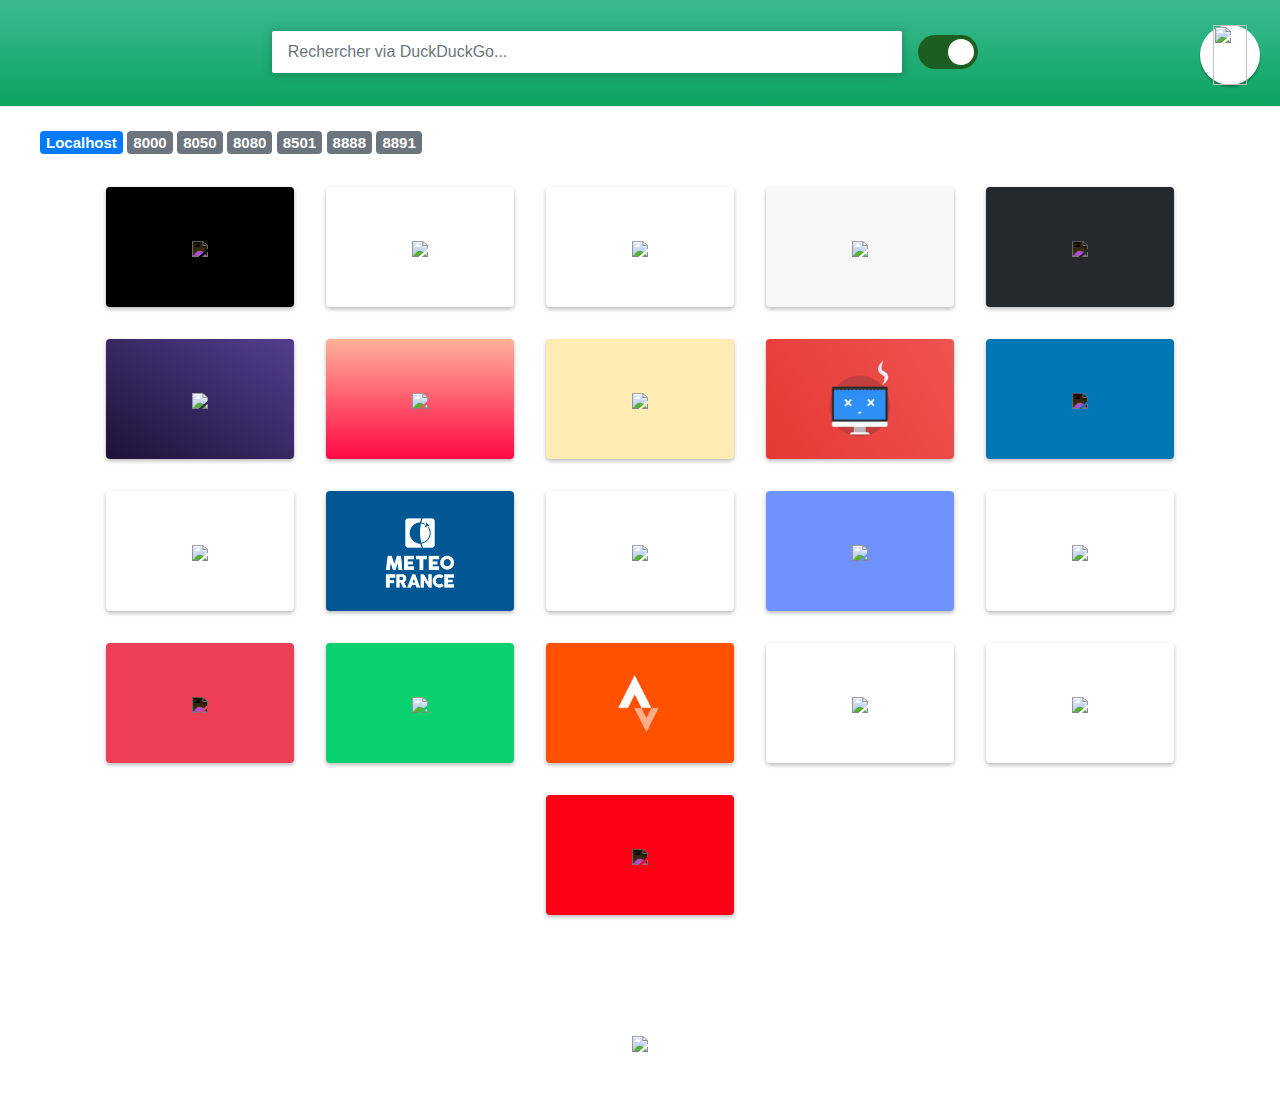
==== index.html @ c2825839 "FEAT: Add DeepL link" ====
<!DOCTYPE html>
<html lang="en" >

<head>
  <meta charset="UTF-8">
  <title>Bienvenue sur le Internet</title>
  <meta name="viewport" content="width=device-width, initial-scale=1">
  <link rel="stylesheet" href="https://cdnjs.cloudflare.com/ajax/libs/normalize/5.0.0/normalize.min.css">
  <!-- <link rel='stylesheet prefetch' href='https://fonts.googleapis.com/css?family=Roboto:300,400,500|Product+Sans:300,400,500|Material+Icons'> -->
  <link rel='stylesheet prefetch' href='https://cdnjs.cloudflare.com/ajax/libs/twitter-bootstrap/4.1.1/css/bootstrap.min.css'>
  <link rel="stylesheet" href="css/style.css">
</head>

<body>

  <div id="modal-meteo" class="modal">
    <div class="modal-content" style="width:30%">
      <iframe id="widget_autocomplete_preview" frameborder="0" src="https://meteofrance.com/widget/prevision/920140"> </iframe>
    </div>
  </div>

  <div class="menu-wrapper">
    <div class="menu"><img src="https://s3-us-west-2.amazonaws.com/s.cdpn.io/59615/icon--menu.svg"/>
      <ul>
        <li><a href="https://mrtn77m2sn-banks.mycozy.cloud/">Banque</a></li>
        <li><a href="https://mrtn77m2sn-drive.mycozy.cloud/">Drive</a></li>
        <li><a href="https://mail.protonmail.com/login">Mail</a></li>
        <li><a href="https://mrtn77m2sn-notes.mycozy.cloud/">Notes</a></li>
        <li><a href="https://snapdrop.net">Snapdrop</a></li>
      </ul>
    </div>
  </div>
  <div class="fluid-container">
    <div class="d-flex justify-content-center" id="top">
      <!--<div class="col-2">
        <span class="sp-logo"></span><a href="https://www.startpage.com"></a></div>-->
      <div class="col-5" style="display:contents;">
        <div id="search">
          <form class="form-search w-100" method="get" action="https://duckduckgo.com/" target="_self">
            <div class="input-group" id="Search">
              <input class="form-control input-lg" type="search" name="q" id="search-bar" placeholder="Rechercher via DuckDuckGo..." autocomplete="off"/><span class="input-group-btn">
                <button class="btn btn-secondary" type="submit"></button></span>
            </div>
          </form>
        </div>
      </div>
      <div class="col-1">
        <label class="switch">
          <input id="target" type="checkbox" checked>
          <span class="slider round"></span>
        </label>
      </div>
    </div>

    <br />

    <div class="main-content">

      <div>
        <ul id="localhost-list">
          <li class='badge badge-primary'>Localhost</li>
          <li class='localhost-link badge badge-secondary'>8000</li>
          <li class='localhost-link badge badge-secondary'>8050</li>
          <li class='localhost-link badge badge-secondary'>8080</li>
          <li class='localhost-link badge badge-secondary'>8501</li>
          <li class='localhost-link badge badge-secondary'>8888</li>
          <li class='localhost-link badge badge-secondary'>8891</li>
        </ul>
        <script>
          for(el of document.getElementsByClassName('localhost-link')){
            el.onclick = function(){
              window.open('http://localhost:' + this.innerText, '_blank');
            };
          }
        </script>
      </div>

      <div class="sites">
        <a id="CanalPlus" href="https://www.canalplus.com/"><img src="https://upload.wikimedia.org/wikipedia/commons/1/1a/Canal%2B.svg"/><span id="title">Canal+</span></a>
        <a id="Chatons" href="https://entraide.chatons.org/fr/"><img src="https://entraide.chatons.org/pictures/logo_chatons_v2.1.svg"/><span id="title">Chatons</span></a>
        <a id="Chatons" href="https://mrtn77m2sn.mycozy.cloud"><img src="https://cozy.io/en/images/nirvana_cozy.svg"/><span id="title">Cozy Home</span></a>
        <a id="DeepL" href="https://www.deepl.com/translator.html"><img src="https://static.deepl.com/img/logo/DeepL_Logo_darkBlue_v2.svg"/><span id="title">DeepL</span></a>
        <a id="GitHub" href="https://github.com/login"><img src="https://s3-us-west-2.amazonaws.com/s.cdpn.io/59615/logo--github.svg"/><span id="title">GitHub</span></a>
        <a id="GitLab" href="https://gitlab.com/users/sign_in"><img src="https://cdn.freebiesupply.com/logos/large/2x/gitlab-logo-png-transparent.png"/><span id="title">GitLab</span></a>
        <a id="Emoji" href="https://emojifrance.fr/liste-emoji-2018/"><img src="https://cdn.shopify.com/s/files/1/1061/1924/products/Devil_Emoji_Icon_7590c90c-e509-4534-bb4f-056c2c68c9e4_grande.png?v=1571606089"/><span id="title">Emoji</span></a>
        <a id="EteSync" href="https://pim.etesync.com/login"><img src="https://www.etesync.com/static/img/brand.5e0c4083d73a.svg"/><span id="title">EteSync</span></a>
        <a id="IsItDown" href="https://www.isitdownrightnow.com/"><img src="img/crash-img.png"/><span id="title">IsItDown?</span></a>
        <a id="LinkedIn" href="https://www.linkedin.com/login"><img src="https://s3-us-west-2.amazonaws.com/s.cdpn.io/59615/logo--linkedin.svg"/><span id="title">LinkedIn</span></a>
        <a id="LeMonde" href="https://www.lemonde.fr/"><img src="https://upload.wikimedia.org/wikipedia/commons/4/43/Le_Monde.svg"/><span id="title">LeMonde</span></a>
        <a id="MeteoFrance"><img src="img/MeteoFrance.png"/><span id="title">MeteoFrance</span></a>
        <a id="Office" href="https://www.office.com/login?es=Click&ru=%2F&msafed=0"><img src="https://upload.wikimedia.org/wikipedia/commons/thumb/5/5f/Microsoft_Office_logo_%282019%E2%80%93present%29.svg/langfr-1024px-Microsoft_Office_logo_%282019%E2%80%93present%29.svg.png"/><span id="title">Office</span></a>
        <a id="OSM" href="https://www.openstreetmap.org"><img src="https://wiki.openstreetmap.org/w/images/7/79/Public-images-osm_logo.svg"/><span id="title">OpenStreetMap</span></a>
        <a id="OVHcloud" href="https://www.ovh.com/auth/?action=gotomanager"><img src="https://www.ovh.de/images/logo/ovhLogoColor.svg"/><span id="title">OVHcloud</span></a>
        <a id="Pocket" href="https://getpocket.com"><img src="https://s3-us-west-2.amazonaws.com/s.cdpn.io/59615/logo--pocket.svg"/><span id="title">Pocket</span></a>
        <a id="SensCritique" href="https://www.senscritique.com"><img src="https://upload.wikimedia.org/wikipedia/commons/thumb/5/5d/SensCritique_logo.svg/langfr-220px-SensCritique_logo.svg.png"><span id="title">SensCritique</span></a>
        <a id="Strava" href="https://www.strava.com/login"><img src="img/strava.png"><span id="title">Strava</span></a>
        <a id="Wikipedia" href="https://wikipedia.org"><img src="https://s3-us-west-2.amazonaws.com/s.cdpn.io/59615/logo--wikipedia.svg"/><span id="title">Wikipedia</span></a>
        <a id="WordReference" href="https://www.wordreference.com/fren/"><img src="https://media.istockphoto.com/vectors/translator-logo-translation-icon-vector-vector-id1093675344?k=6&m=1093675344&s=170667a&w=0&h=ZsrFSorYphZxPJ8LylbsrQXLOUI8ZB7aSRdxPcgBiu4="/><span id="title">WordReference</span></a>
        <a id="YouTube" href="https://invidious.fdn.fr/"><img src="https://s3-us-west-2.amazonaws.com/s.cdpn.io/59615/logo--youtube.svg"/><span id="title">YouTube</span></a>
      </div>

      <br />
      <center style='margin-bottom: 150px;'>
        <p><em id="ip"></em></p>
      </center>

    </div>
  </div>

  <center><img src="https://mmasson.fr/index.gif" /></center>

  <script src="https://code.jquery.com/jquery-3.2.1.min.js"
          integrity="sha256-hwg4gsxgFZhOsEEamdOYGBf13FyQuiTwlAQgxVSNgt4="
          crossorigin="anonymous">
  </script>

  <script  src="js/index.js"></script>
</body>
</html>
---- css/style.css ----
/* MODAL */

/* The Modal (background) */
.modal {
  display: none; /* Hidden by default */
  position: fixed; /* Stay in place */
  z-index: 200; /* Sit on top */
  left: 0;
  top: 0;
  width: 100%; /* Full width */
  height: 100%; /* Full height */
  overflow: auto; /* Enable scroll if needed */
  background-color: rgb(0,0,0); /* Fallback color */
  background-color: rgba(0,0,0,0.4); /* Black w/ opacity */
}

/* Modal Content/Box */
.modal-content {
  background-color: #fefefe;
  margin: 15% auto; /* 15% from the top and centered */
  padding: 20px;
  border: 1px solid #888;
  width: 80%; /* Could be more or less, depending on screen size */
}

/* The Close Button */
.close {
  color: #aaa;
  float: right;
  font-size: 28px;
  font-weight: bold;
}

.close:hover,
.close:focus {
  color: black;
  text-decoration: none;
  cursor: pointer;
}


/* TOGGLE BUTTON */

/* The switch - the box around the slider */
.switch {
 margin-top: 5px;
 position: relative;
 display: inline-block;
 width: 60px;
 height: 34px;
}

/* Hide default HTML checkbox */
.switch input {
 opacity: 0;
 width: 0;
 height: 0;
}

/* The slider */
.slider {
 position: absolute;
 cursor: pointer;
 top: 0;
 left: 0;
 right: 0;
 bottom: 0;
 background-color: #ccc;
 -webkit-transition: .4s;
 transition: .4s;
}

.slider:before {
 position: absolute;
 content: "";
 height: 26px;
 width: 26px;
 left: 4px;
 bottom: 4px;
 background-color: white;
 -webkit-transition: .4s;
 transition: .4s;
}

input:checked + .slider {
 background-color: #1B5E20;
}

input:focus + .slider {
 box-shadow: 0 0 1px #1B5E20;
}

input:checked + .slider:before {
 -webkit-transform: translateX(26px);
 -ms-transform: translateX(26px);
 transform: translateX(26px);
}

/* Rounded sliders */
.slider.round {
 border-radius: 34px;
}

.slider.round:before {
 border-radius: 50%;
}


/*  */

.main-content{
  min-height: 100vh;
}

@-webkit-keyframes appear {
  0% {
    opacity: 0;
  }
  10% {
    opacity: 0;
  }
  100% {
    opacity: 1;
  }
}
@keyframes appear {
  0% {
    opacity: 0;
  }
  10% {
    opacity: 0;
  }
  100% {
    opacity: 1;
  }
}
body {
  font-family: "Roboto", -apple-system, BlinkMacSystemFont, "Segoe UI", Arial, sans-serif;
  font-weight: 400;
  background-color: #fff;
  color: #000;
  padding-bottom: 4rem;
}

a img {
  visibility: visible;
}
a span:first-child {
  visibility: visible;
}

.sp-logo {
  background: url(https://upload.wikimedia.org/wikipedia/commons/c/cd/Startpage.com_logo.svg) no-repeat 50% 50%;
  background-size: 150px 50px;
  width: 150px;
  height: 50px;
  color: #4285F4;
  display: block;
  position: absolute;
  top: 0.3rem;
  right: 1.5rem;
  z-index: 2;
}
.sp-logo a {
  display: block;
  width: 120px;
  height: 44px;
}
@media screen and (max-width: 530px) {
  .sp-logo {
    background-position: 0 3px;
    margin-left: -20px;
    -webkit-transform: scale(0.6);
    transform: scale(0.6);
  }
}
@media screen and (max-width: 255px) {
  .sp-logo .google_logo {
    display: none;
  }
}

#top {
  padding-top: 30px;
  /* GROWN EARLY */
  background-image: linear-gradient(to top, #0ba360 0%, #3cba92 100%);
  /* DISCRET */
  /*background-image: radial-gradient(73% 147%, #EADFDF 59%, #ECE2DF 100%), radial-gradient(91% 146%, rgba(255,255,255,0.50) 47%, rgba(0,0,0,0.50) 100%);*/
  background-blend-mode: screen;
  border-bottom: 1px solid #ebebeb;
}

#search {
  border-color: transparent;
  margin-bottom: 2rem;
  width: 100%;
  max-width: 632px;
  height: 44px;
}
@media screen and (max-width: 530px) {
  #search {
    padding: 10px;
    height: 60px;
  }
  #search a {
    max-width: 80px;
  }
}
#search form {
  display: inline;
}
#search form #Search input {
  position: relative;
  line-height: 34px;
  margin-bottom: 5px;
  width: 100%;
  height: 34px;
  font: 16px arial, sans-serif;
  padding-left: 16px;
  border-color: transparent;
  background-color: #fff;
  box-shadow: 0 1px 1px rgba(0, 0, 0, 0.1);
  height: 44px;
  border-radius: 3px;
  transition: box-shadow 200ms cubic-bezier(0.4, 0, 0.2, 1);
}
#search form #Search input:hover, #search form #Search input:focus {
  box-shadow: 0 1px 10px rgba(0, 0, 0, 0.2);
}
#search form #Search button {
  display: none;
  color: #4284f3;
  background: url(https://s3-us-west-2.amazonaws.com/s.cdpn.io/59615/icon--microphone.png) no-repeat 50% 50%;
  background-size: 24px 24px;
  border-color: transparent;
  border-radius: 0 2px 2px 0;
  width: 24px;
  height: 24px;
  cursor: pointer;
  position: absolute;
  left: -45px;
  outline: 0;
  box-shadow: none;
  z-index: 99;
}

.badge {
  cursor: pointer;
  font-size: 15px;
}

.menu-wrapper {
  width: 80px;
  height: 80px;
  position: fixed;
  top: 15px;
  right: 10px;
  z-index: 3;
}
.menu-wrapper img {
  width: 34px;
  height: 60px;
}
@media screen and (max-width: 900px) {
  .menu-wrapper {
    top: -8px;
    right: -8px;
    width: 40px;
    height: 40px;
  }
}
.menu-wrapper:hover .menu {
  width: 200px;
  height: 275px;
  border-radius: 3px;
  z-index: 999;
}
.menu-wrapper:hover .menu img {
  opacity: 0;
  transition: all 50ms ease-in;
}
.menu-wrapper:hover .menu ul {
  display: block;
  list-style-type: none;
  color: white;
  display: block;
  position: absolute;
  top: 0;
  width: 100%;
  text-align: center;
  margin: 5px 0;
  padding: 0;
  font-size: 22px;
}
.menu-wrapper:hover .menu ul li {
  transition: all 200ms ease-in;
  width: 180px;
  margin: 0 auto;
}
.menu-wrapper:hover .menu ul li a {
  font-family: "Product Sans", "Roboto", -apple-system, BlinkMacSystemFont, "Segoe UI", Arial, sans-serif;
  font-weight: 400;
  text-decoration: none;
  display: block;
  width: 180px;
  color: #aaa;
  padding: 7px 0;
  margin: 5px 0;
  border-radius: 4px;
  transition: all 100ms ease-in;
}
.menu-wrapper:hover .menu ul li a:hover {
  color: #4285F4;
  background-color: #fafafa;
  box-shadow: 0 1px 3px rgba(0, 0, 0, 0.12), 0 1px 2px rgba(0, 0, 0, 0.24);
  -webkit-appearance: none;
}
.menu-wrapper:hover .menu ul li a:focus, .menu-wrapper:hover .menu ul li a:active {
  color: #fff;
  background-color: #4285F4;
}
.menu-wrapper .menu {
  width: 60px;
  height: 60px;
  top: 25px;
  right: 20px;
  border-radius: 50%;
  background-color: #fff;
  box-shadow: 1px 1px 10px 0px;
  text-align: center;
  color: white;
  position: fixed;
  cursor: pointer;
  z-index: 3;
  box-shadow: 0 2px 2.5px 0 rgba(0, 0, 0, 0.12), 0 2px 2px 0 rgba(0, 0, 0, 0.24);
  transition: all 200ms ease-in-out;
}
.menu-wrapper .menu ul {
  display: none;
  -webkit-animation: appear 1s;
          animation: appear 1s;
}
@media screen and (max-width: 900px) {
  .menu-wrapper .menu {
    top: -5px;
    right: -5px;
    width: 40px;
    height: 40px;
    border-radius: 5px;
  }
  .menu-wrapper .menu img {
    width: 25px;
    height: 43px;
    margin-left: -3px;
  }
}

.sites {
  color: inherit;
  display: flex;
  flex-flow: row wrap;
  align-content: space-between;
  justify-content: center;
}
.sites a {
  color: inherit;
  font-size: 1.3rem;
  background: black;
  border-radius: 4px;
  width: 188px;
  height: 120px;
  margin: 1rem;
  line-height: 120px;
  text-align: center;
  color: #4584ee;
  box-sizing: border-box;
  display: block;
  vertical-align: middle;
  box-shadow: 0 2px 4px rgba(0, 0, 0, 0.28);
  transition: all 250ms cubic-bezier(0.4, 0, 0.2, 1);
  -webkit-appearance: none;
}
.sites a:hover, .sites a:focus, .sites a:active {
  box-shadow: 0 5px 12px rgba(0, 0, 0, 0.3);
}
.sites a span:nth-child(1) {
  font-family: Material-Icons;
  padding-right: 0;
  font-size: 55px;
}
.sites a span#title {
  display:none;
  opacity: 0;
  position: absolute;
  font-size: 16px;
  font-family: "Roboto", -apple-system, BlinkMacSystemFont, "Segoe UI", Arial, sans-serif;
  font-weight: 400;
  text-rendering: optimizeLegibility;
  transition: all ease-in-out 150ms;
  position: absolute;
  top: 77px;
  left: 0;
  color: #bbb;
  width: 188px;
  height: 1rem;
  text-align: center;
  text-shadow: none;
}
.sites a:hover span#title {
  display:block;
  opacity: 1;
}
.sites a img {
  width: 55px;
}
+ .sites a:nth-child(3n) {
  page-break-after: always;
}
.sites a:hover, .sites a:focus, .sites a:active {
  -webkit-transform: translateY(-5px);
          transform: translateY(-5px);
  text-decoration: none;
  color: #4584ee;
}

#Amazon {
  background: #0b0c07;
}
#Amazon img {
  -webkit-filter: invert(1);
          filter: invert(1);
}

#Apple {
  background: #999;
}
#Apple img {
  -webkit-filter: invert(1);
          filter: invert(1);
}

#Behance {
  background: #1769ff;
}
#Behance img {
  -webkit-filter: invert(1);
          filter: invert(1);
}

#Bootstrap {
  background: #563d7c;
}
#Bootstrap img {
  -webkit-filter: invert(1);
          filter: invert(1);
}

#CanalPlus {
  background: #000000;
}
#CanalPlus img {
  -webkit-filter: invert(1);
          filter: invert(1);
  width: 120px;
}

#Chatons {
  background: #fff;
}

#Chatons img {
  -webkit-filter: invert(0);
          filter: invert(0);
  width: 100px;
}

#ChromeStore {
  background: #e3e4e5;
}
#ChromeStore img {
  -webkit-filter: invert(0);
          filter: invert(0);
  width: 65px;
}

#Codepen {
  background: #181818;
}
#Codepen img {
  -webkit-filter: invert(1);
          filter: invert(1);
}

#Dribbble {
  background: #e84c88;
}
#Dribbble img {
  -webkit-filter: invert(1);
          filter: invert(1);
}

#DeepL {
  background: #f7f7f7;
}
#DeepL img {
  -webkit-filter: invert(0);
          filter: invert(0);
}

#Emoji {
  background-image: linear-gradient(to top, #ff0844 0%, #ffb199 100%);
}
#Emoji img {
  -webkit-filter: invert(0);
          filter: invert(0);
}

#EteSync {
  background-color: #ffecb3;
}
#EteSync img {
  width: 150px;
  -webkit-filter: invert(0);
          filter: invert(0);
}

#Feedly {
  background: #6cc655;
}
#Feedly img {
  -webkit-filter: invert(1);
          filter: invert(1);
}

#Flickr {
  background: #0063dc;
}
#Flickr img {
  -webkit-filter: invert(1);
          filter: invert(1);
}

#Flipboard {
  background: #df272e;
}
#Flipboard img {
  -webkit-filter: invert(1);
          filter: invert(1);
}

#Firefox {
  background: #c13832;
}
#Firefox img {
  -webkit-filter: invert(1);
          filter: invert(1);
}

#GitHub {
  background: #25292e;
}
#GitHub img {
  -webkit-filter: invert(1);
          filter: invert(1);
}

#GitLab {
  background: linear-gradient(to top right, #1D1237, #523E8E);
}
#GitLab img {
  -webkit-filter: invert(0);
          filter: invert(0);
}

#IsItDown {
  background: linear-gradient(60deg, #E53935 0%, #EF5350 100%);
  /*background: #E53935;*/

}
#IsItDown img {
  width: 70px;
  -webkit-filter: invert(0);
          filter: invert(0);
}

#Keep {
  background: #ffbb00;
}
#Keep img {
  -webkit-filter: invert(0);
          filter: invert(0);
}

#GoogleMusic {
  background: #ff5722;
}
#GoogleMusic img {
  -webkit-filter: invert(1);
          filter: invert(1);
}

#GooglePlay {
  background: #607d8b;
}
#GooglePlay img {
  -webkit-filter: invert(1);
          filter: invert(1);
}

#Hangouts {
  background: #0c9d58;
}
#Hangouts img {
  -webkit-filter: invert(1);
          filter: invert(1);
}

#Heroku {
  background: #430098;
}
#Heroku img {
  -webkit-filter: invert(1);
          filter: invert(1);
}

#Hulu {
  background: #66aa33;
}
#Hulu img {
  -webkit-filter: invert(1);
          filter: invert(1);
  width: 75px;
}

#Imgur {
  background: #34373c;
}
#Imgur img {
  -webkit-filter: invert(0);
          filter: invert(0);
  width: 100px;
}

#Inbox {
  background: #4285F4;
}
#Inbox img {
  -webkit-filter: invert(0);
          filter: invert(0);
}

#Instagram {
  background: #e4405f;
}
#Instagram img {
  -webkit-filter: invert(1);
          filter: invert(1);
}

#Instapaper {
  background: #1f1f1f;
}
#Instapaper img {
  -webkit-filter: invert(1);
          filter: invert(1);
}

#JSFiddle {
  background: #3fa1f5;
}
#JSFiddle img {
  -webkit-filter: invert(1);
          filter: invert(1);
}

#LeMonde {
  background: #fff;
}
#LeMonde img {
  -webkit-filter: invert(0);
          filter: invert(0);
  width: 140px;
}

#LinkedIn {
  background: #0077b5;
}
#LinkedIn img {
  -webkit-filter: invert(1);
          filter: invert(1);
}

#Medium {
  background: #00ab6c;
}
#Medium img {
  -webkit-filter: invert(1);
          filter: invert(1);
}

#Messenger {
  background: #0084ff;
}
#Messenger img {
  -webkit-filter: invert(0);
          filter: invert(0);
}

#MeteoFrance {
  background: #005793;
}
#MeteoFrance img {
  -webkit-filter: invert(0);
          filter: invert(0);
  width: 110px;
}

#Netflix {
  background: #e50914;
}
#Netflix img {
  -webkit-filter: invert(1);
          filter: invert(1);
}

#Office {
   background: #fff;
}

#OperaAddons {
  background: #ff1b2d;
}
#OperaAddons img {
  -webkit-filter: invert(1);
          filter: invert(1);
}

#OVHcloud {
  background: #fff;
}
#OVHcloud img {
  -webkit-filter: invert(0);
          filter: invert(0);
  width: 160px;
}

#OSM {
  background: #7092ff;
}

#Pinterest {
  background: #bd081c;
}
#Pinterest img {
  -webkit-filter: invert(1);
          filter: invert(1);
}

#Pocket {
  background: #ef3f56;
}
#Pocket img {
  -webkit-filter: invert(1);
          filter: invert(1);
}

#Strava {
  background: #ff5100;
}
#Strava img {
  -webkit-filter: invert(0);
          filter: invert(0);
  width: 50px;
}

#SensCritique {
  background: #0ad06f;
}
#SensCritique img {
  -webkit-filter: invert(0);
          filter: invert(0);
  width: 120px;
}

#ProductHunt {
  background: #da552f;
}
#ProductHunt img {
  -webkit-filter: invert(0);
          filter: invert(0);
}

#Quora {
  background: #a82400;
}
#Quora img {
  -webkit-filter: invert(1);
          filter: invert(1);
}

#Reddit {
  background: #ff4500;
}
#Reddit img {
  -webkit-filter: invert(1);
          filter: invert(1);
}

#RSS {
  background: #ffa500;
}
#RSS img {
  -webkit-filter: invert(1);
          filter: invert(1);
}

#Slack {
  background: #6ecadc;
}
#Slack img {
  -webkit-filter: invert(1);
          filter: invert(1);
}

#Spotify {
  background: #2ebd59;
}
#Spotify img {
  -webkit-filter: invert(1);
          filter: invert(1);
}

#Twitch {
  background: #6441a5;
}
#Twitch img {
  -webkit-filter: invert(1);
          filter: invert(1);
}

#Twitter {
  background: #1da1f2;
}
#Twitter img {
  -webkit-filter: invert(1);
          filter: invert(1);
}

#Vimeo {
  background: #1ab7ea;
}
#Vimeo img {
  -webkit-filter: invert(1);
          filter: invert(1);
}

#WordReference {
  background: #fff;
}

#WordReference img {
  -webkit-filter: invert(0);
          filter: invert(0);
  width: 80px;
}

#Wikipedia {
  background: #fff;
}
#Wikipedia img {
  -webkit-filter: invert(0);
          filter: invert(0);
}

#YouTube {
  background: #fd0016;
}
#YouTube img {
  -webkit-filter: invert(1);
          filter: invert(1);
  width: 65px;
}

#YouTubeMusic {
  background: #191919;
}
#YouTubeMusic img {
  -webkit-filter: invert(0);
          filter: invert(0);
}

#Instagram {
  background: radial-gradient(circle farthest-corner at 35% 90%, #fec564, transparent 50%), radial-gradient(circle farthest-corner at 0 140%, #fec564, transparent 50%), radial-gradient(ellipse farthest-corner at 0 -25%, #5258cf, transparent 50%), radial-gradient(ellipse farthest-corner at 20% -50%, #5258cf, transparent 50%), radial-gradient(ellipse farthest-corner at 100% 0, #893dc2, transparent 50%), radial-gradient(ellipse farthest-corner at 60% -20%, #893dc2, transparent 50%), radial-gradient(ellipse farthest-corner at 100% 100%, #d9317a, transparent), linear-gradient(#6559ca, #bc318f 30%, #e33f5f 50%, #f77638 70%, #fec66d 100%);
}
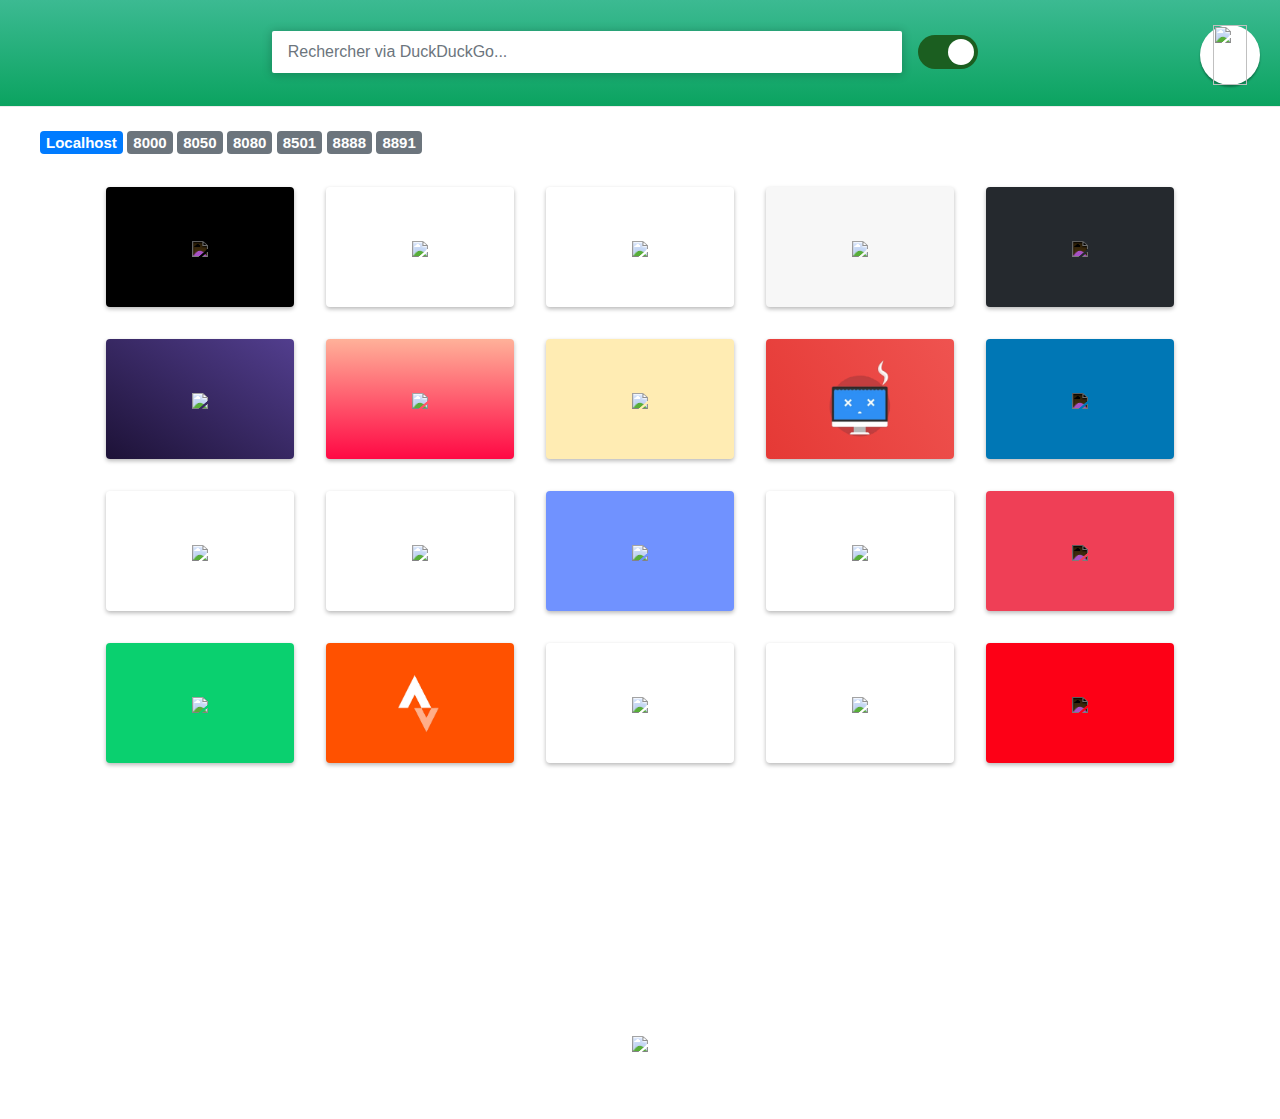
==== commit 557c290a: "ENH: emove Meteofrance" ====
--- a/index.html
+++ b/index.html
@@ -12,12 +12,6 @@
 </head>
 
 <body>
-
-  <div id="modal-meteo" class="modal">
-    <div class="modal-content" style="width:30%">
-      <iframe id="widget_autocomplete_preview" frameborder="0" src="https://meteofrance.com/widget/prevision/920140"> </iframe>
-    </div>
-  </div>
 
   <div class="menu-wrapper">
     <div class="menu"><img src="https://s3-us-west-2.amazonaws.com/s.cdpn.io/59615/icon--menu.svg"/>
@@ -87,7 +81,6 @@
         <a id="IsItDown" href="https://www.isitdownrightnow.com/"><img src="img/crash-img.png"/><span id="title">IsItDown?</span></a>
         <a id="LinkedIn" href="https://www.linkedin.com/login"><img src="https://s3-us-west-2.amazonaws.com/s.cdpn.io/59615/logo--linkedin.svg"/><span id="title">LinkedIn</span></a>
         <a id="LeMonde" href="https://www.lemonde.fr/"><img src="https://upload.wikimedia.org/wikipedia/commons/4/43/Le_Monde.svg"/><span id="title">LeMonde</span></a>
-        <a id="MeteoFrance"><img src="img/MeteoFrance.png"/><span id="title">MeteoFrance</span></a>
         <a id="Office" href="https://www.office.com/login?es=Click&ru=%2F&msafed=0"><img src="https://upload.wikimedia.org/wikipedia/commons/thumb/5/5f/Microsoft_Office_logo_%282019%E2%80%93present%29.svg/langfr-1024px-Microsoft_Office_logo_%282019%E2%80%93present%29.svg.png"/><span id="title">Office</span></a>
         <a id="OSM" href="https://www.openstreetmap.org"><img src="https://wiki.openstreetmap.org/w/images/7/79/Public-images-osm_logo.svg"/><span id="title">OpenStreetMap</span></a>
         <a id="OVHcloud" href="https://www.ovh.com/auth/?action=gotomanager"><img src="https://www.ovh.de/images/logo/ovhLogoColor.svg"/><span id="title">OVHcloud</span></a>
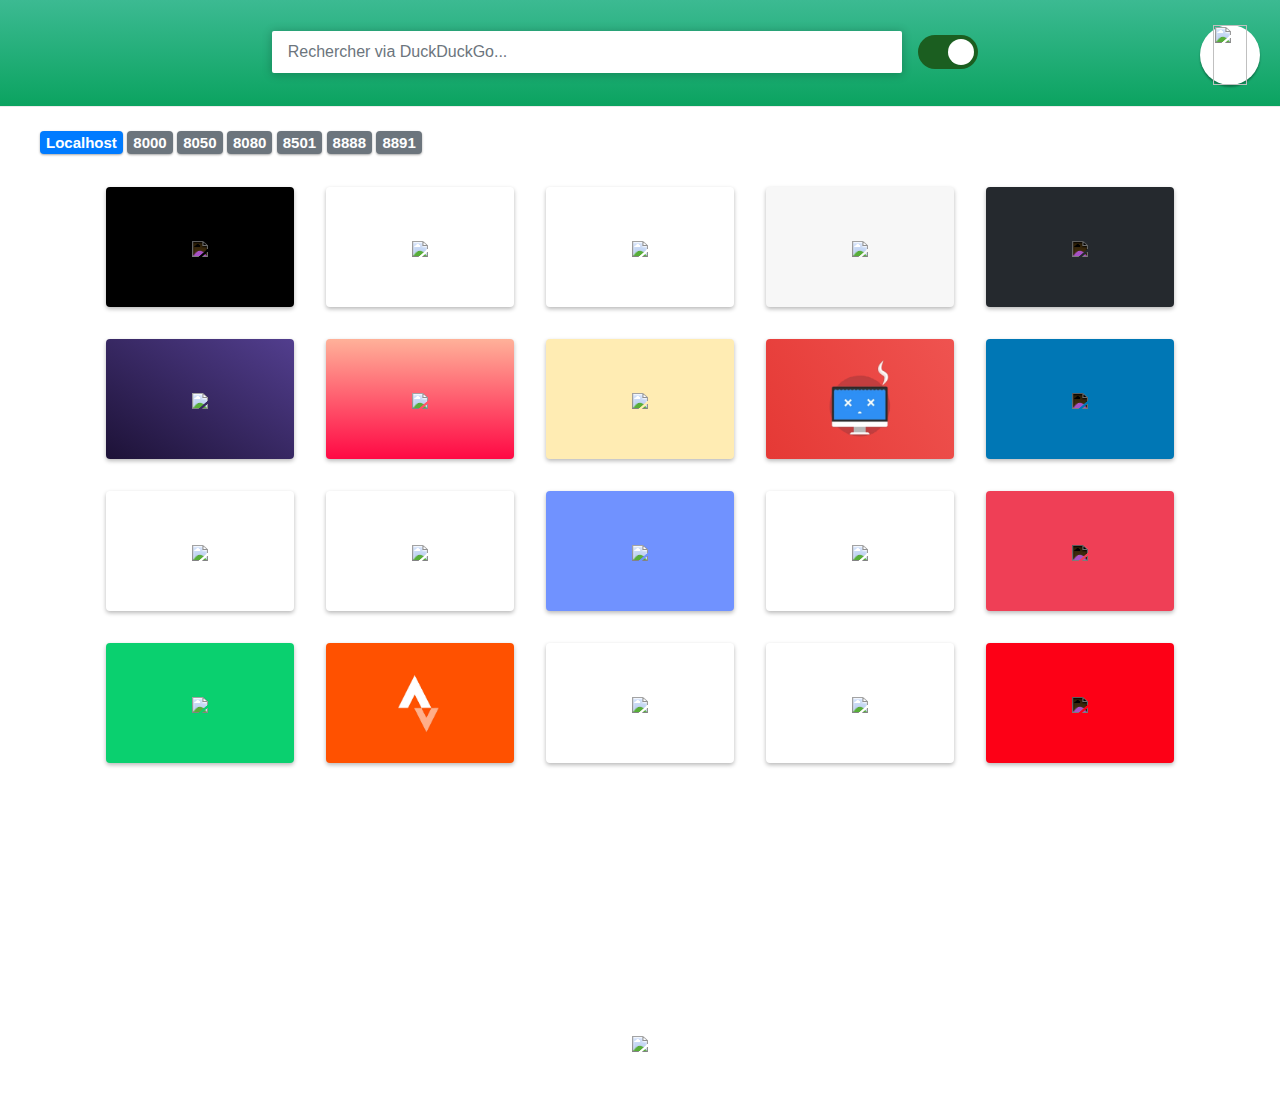
==== commit f0c29091: "Update index.html" ====
--- a/index.html
+++ b/index.html
@@ -70,7 +70,7 @@
       </div>
 
       <div class="sites">
-        <a id="CanalPlus" href="https://www.canalplus.com/"><img src="https://upload.wikimedia.org/wikipedia/commons/1/1a/Canal%2B.svg"/><span id="title">Canal+</span></a>
+        <a id="CanalPlus" href="https://www.canalplus.com/"><img src="https://brandslogos.com/wp-content/uploads/images/large/canal-logo.png"/><span id="title">Canal+</span></a>
         <a id="Chatons" href="https://entraide.chatons.org/fr/"><img src="https://entraide.chatons.org/pictures/logo_chatons_v2.1.svg"/><span id="title">Chatons</span></a>
         <a id="Chatons" href="https://mrtn77m2sn.mycozy.cloud"><img src="https://cozy.io/en/images/nirvana_cozy.svg"/><span id="title">Cozy Home</span></a>
         <a id="DeepL" href="https://www.deepl.com/translator.html"><img src="https://static.deepl.com/img/logo/DeepL_Logo_darkBlue_v2.svg"/><span id="title">DeepL</span></a>
--- a/css/style.css
+++ b/css/style.css
@@ -246,6 +246,7 @@
 
 .badge {
   cursor: pointer;
+  box-shadow: 0 1px 3px rgba(0, 0, 0, 0.12), 0 1px 2px rgba(0, 0, 0, 0.24);
   font-size: 15px;
 }
 
@@ -271,12 +272,11 @@
 }
 .menu-wrapper:hover .menu {
   width: 200px;
-  height: 275px;
+  height: 320px;
   border-radius: 3px;
   z-index: 999;
 }
 .menu-wrapper:hover .menu img {
-  opacity: 0;
   transition: all 50ms ease-in;
 }
 .menu-wrapper:hover .menu ul {
@@ -288,7 +288,7 @@
   top: 0;
   width: 100%;
   text-align: center;
-  margin: 5px 0;
+  margin: 50px 0 5px 0;
   padding: 0;
   font-size: 22px;
 }
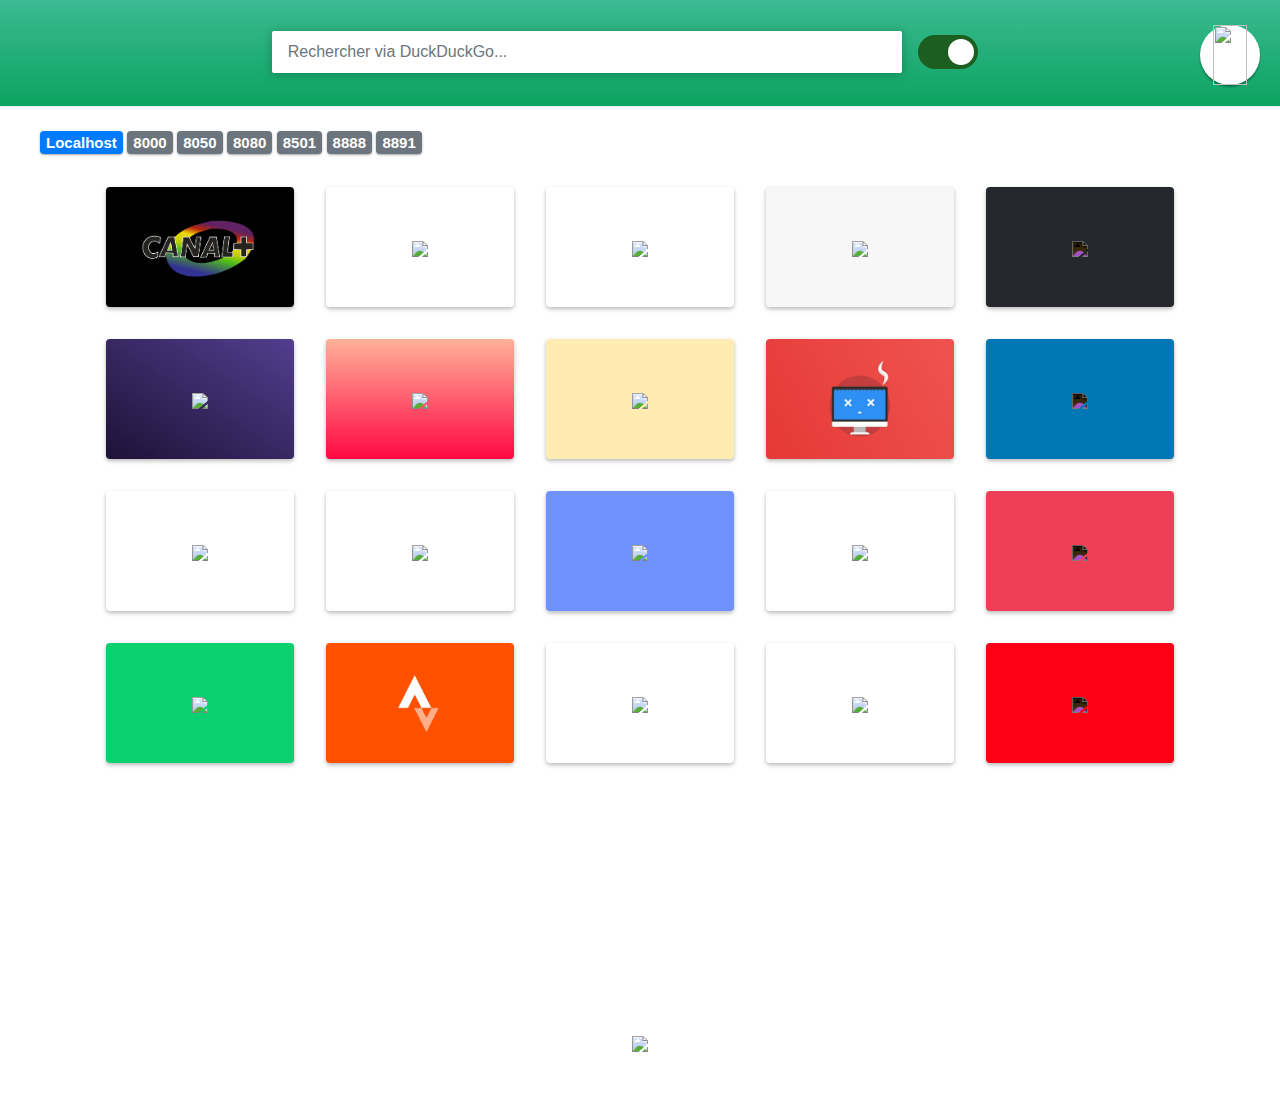
==== commit a5d8003d: "FIX: Add image for canal+" ====
--- a/index.html
+++ b/index.html
@@ -70,7 +70,7 @@
       </div>
 
       <div class="sites">
-        <a id="CanalPlus" href="https://www.canalplus.com/"><img src="https://brandslogos.com/wp-content/uploads/images/large/canal-logo.png"/><span id="title">Canal+</span></a>
+        <a id="CanalPlus" href="https://www.canalplus.com/"><img src="img/canalplus.png"/><span id="title">Canal+</span></a>
         <a id="Chatons" href="https://entraide.chatons.org/fr/"><img src="https://entraide.chatons.org/pictures/logo_chatons_v2.1.svg"/><span id="title">Chatons</span></a>
         <a id="Chatons" href="https://mrtn77m2sn.mycozy.cloud"><img src="https://cozy.io/en/images/nirvana_cozy.svg"/><span id="title">Cozy Home</span></a>
         <a id="DeepL" href="https://www.deepl.com/translator.html"><img src="https://static.deepl.com/img/logo/DeepL_Logo_darkBlue_v2.svg"/><span id="title">DeepL</span></a>
--- a/css/style.css
+++ b/css/style.css
@@ -459,8 +459,8 @@
   background: #000000;
 }
 #CanalPlus img {
-  -webkit-filter: invert(1);
-          filter: invert(1);
+  -webkit-filter: invert(0);
+          filter: invert(0);
   width: 120px;
 }
 
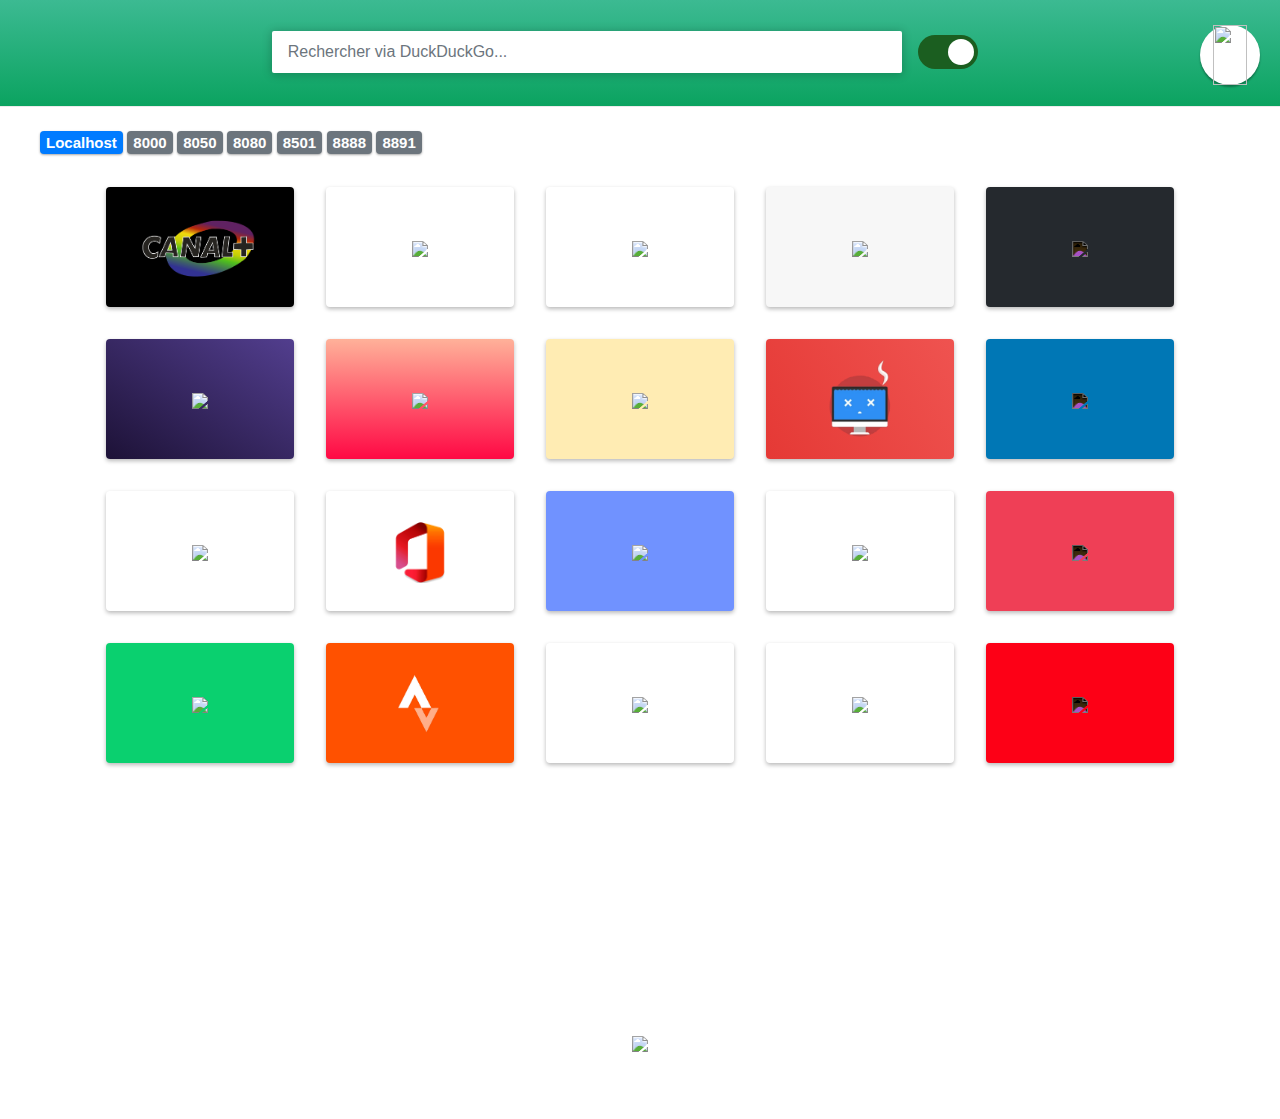
==== commit 6875f661: "FIX: Add MS365 logo in folder img" ====
--- a/index.html
+++ b/index.html
@@ -81,7 +81,7 @@
         <a id="IsItDown" href="https://www.isitdownrightnow.com/"><img src="img/crash-img.png"/><span id="title">IsItDown?</span></a>
         <a id="LinkedIn" href="https://www.linkedin.com/login"><img src="https://s3-us-west-2.amazonaws.com/s.cdpn.io/59615/logo--linkedin.svg"/><span id="title">LinkedIn</span></a>
         <a id="LeMonde" href="https://www.lemonde.fr/"><img src="https://upload.wikimedia.org/wikipedia/commons/4/43/Le_Monde.svg"/><span id="title">LeMonde</span></a>
-        <a id="Office" href="https://www.office.com/login?es=Click&ru=%2F&msafed=0"><img src="https://upload.wikimedia.org/wikipedia/commons/thumb/5/5f/Microsoft_Office_logo_%282019%E2%80%93present%29.svg/langfr-1024px-Microsoft_Office_logo_%282019%E2%80%93present%29.svg.png"/><span id="title">Office</span></a>
+        <a id="Office" href="https://www.office.com/login?es=Click&ru=%2F&msafed=0"><img src="img/Microsoft-Office-365.png"/><span id="title">Microsoft 365</span></a>
         <a id="OSM" href="https://www.openstreetmap.org"><img src="https://wiki.openstreetmap.org/w/images/7/79/Public-images-osm_logo.svg"/><span id="title">OpenStreetMap</span></a>
         <a id="OVHcloud" href="https://www.ovh.com/auth/?action=gotomanager"><img src="https://www.ovh.de/images/logo/ovhLogoColor.svg"/><span id="title">OVHcloud</span></a>
         <a id="Pocket" href="https://getpocket.com"><img src="https://s3-us-west-2.amazonaws.com/s.cdpn.io/59615/logo--pocket.svg"/><span id="title">Pocket</span></a>
--- a/css/style.css
+++ b/css/style.css
@@ -727,6 +727,10 @@
    background: #fff;
 }
 
+#Office img {
+  width: 110px;
+}
+
 #OperaAddons {
   background: #ff1b2d;
 }
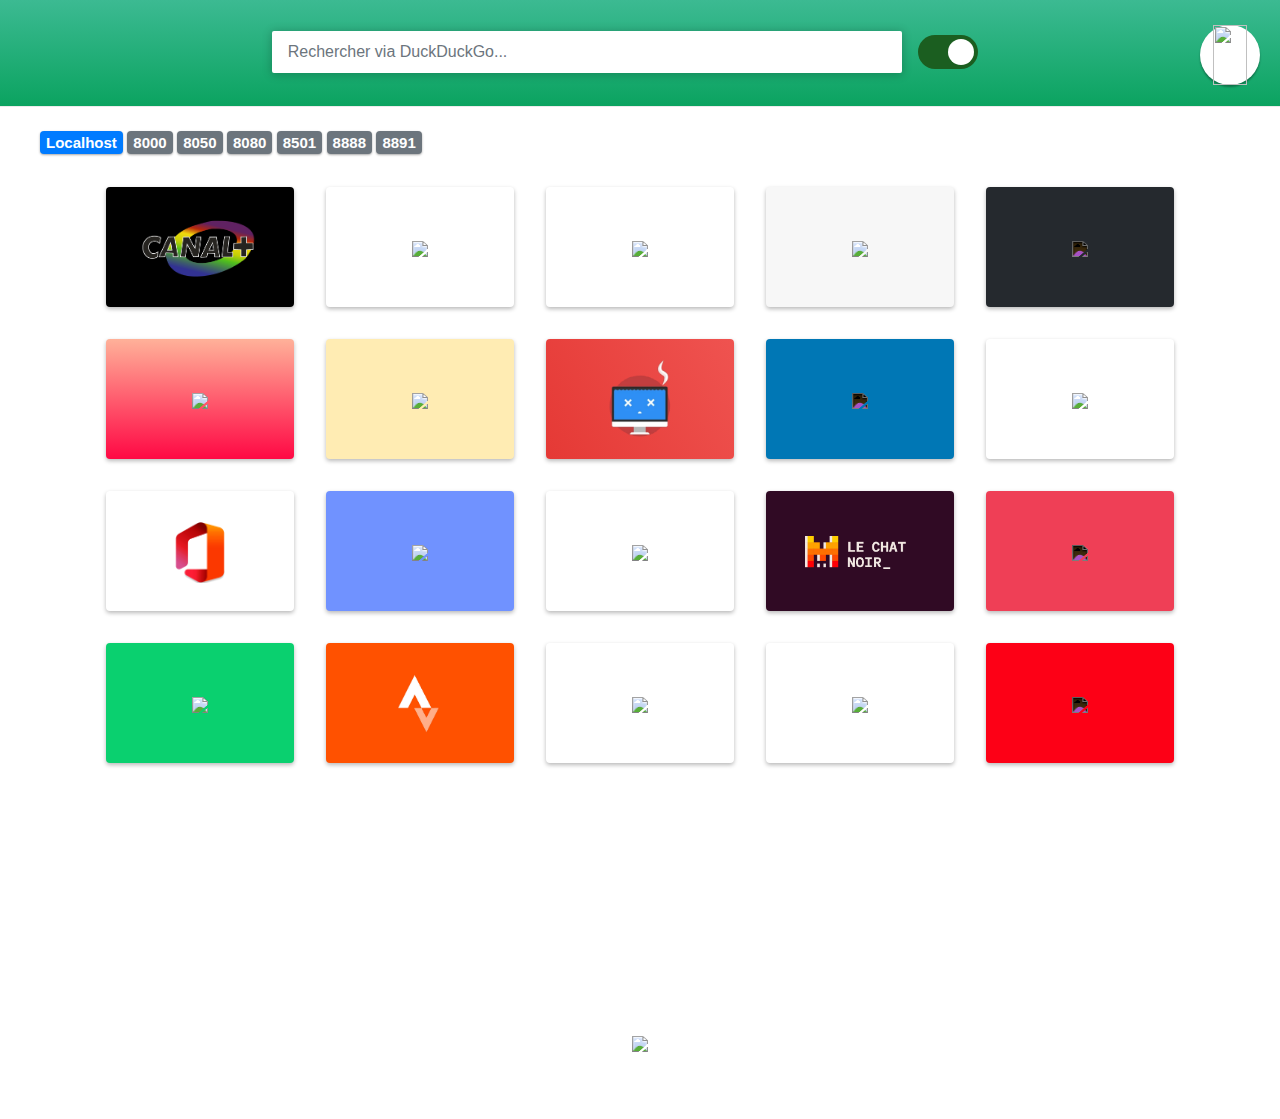
==== commit 73628afa: "FEAT: Remove GitLab and add Mistral.ai" ====
--- a/index.html
+++ b/index.html
@@ -75,7 +75,7 @@
         <a id="Chatons" href="https://mrtn77m2sn.mycozy.cloud"><img src="https://cozy.io/en/images/nirvana_cozy.svg"/><span id="title">Cozy Home</span></a>
         <a id="DeepL" href="https://www.deepl.com/translator.html"><img src="https://static.deepl.com/img/logo/DeepL_Logo_darkBlue_v2.svg"/><span id="title">DeepL</span></a>
         <a id="GitHub" href="https://github.com/login"><img src="https://s3-us-west-2.amazonaws.com/s.cdpn.io/59615/logo--github.svg"/><span id="title">GitHub</span></a>
-        <a id="GitLab" href="https://gitlab.com/users/sign_in"><img src="https://cdn.freebiesupply.com/logos/large/2x/gitlab-logo-png-transparent.png"/><span id="title">GitLab</span></a>
+        <!--<a id="GitLab" href="https://gitlab.com/users/sign_in"><img src="https://cdn.freebiesupply.com/logos/large/2x/gitlab-logo-png-transparent.png"/><span id="title">GitLab</span></a>-->
         <a id="Emoji" href="https://emojifrance.fr/liste-emoji-2018/"><img src="https://cdn.shopify.com/s/files/1/1061/1924/products/Devil_Emoji_Icon_7590c90c-e509-4534-bb4f-056c2c68c9e4_grande.png?v=1571606089"/><span id="title">Emoji</span></a>
         <a id="EteSync" href="https://pim.etesync.com/login"><img src="https://www.etesync.com/static/img/brand.5e0c4083d73a.svg"/><span id="title">EteSync</span></a>
         <a id="IsItDown" href="https://www.isitdownrightnow.com/"><img src="img/crash-img.png"/><span id="title">IsItDown?</span></a>
@@ -84,6 +84,7 @@
         <a id="Office" href="https://www.office.com/login?es=Click&ru=%2F&msafed=0"><img src="img/Microsoft-Office-365.png"/><span id="title">Microsoft 365</span></a>
         <a id="OSM" href="https://www.openstreetmap.org"><img src="https://wiki.openstreetmap.org/w/images/7/79/Public-images-osm_logo.svg"/><span id="title">OpenStreetMap</span></a>
         <a id="OVHcloud" href="https://www.ovh.com/auth/?action=gotomanager"><img src="https://www.ovh.de/images/logo/ovhLogoColor.svg"/><span id="title">OVHcloud</span></a>
+        <a id="MistralAI" href="https://chat.mistral.ai/chat"><img src="img/le-chat-logo-large-dark.webp"/><span id="title">Mistral.ai</span></a>
         <a id="Pocket" href="https://getpocket.com"><img src="https://s3-us-west-2.amazonaws.com/s.cdpn.io/59615/logo--pocket.svg"/><span id="title">Pocket</span></a>
         <a id="SensCritique" href="https://www.senscritique.com"><img src="https://upload.wikimedia.org/wikipedia/commons/thumb/5/5d/SensCritique_logo.svg/langfr-220px-SensCritique_logo.svg.png"><span id="title">SensCritique</span></a>
         <a id="Strava" href="https://www.strava.com/login"><img src="img/strava.png"><span id="title">Strava</span></a>
--- a/css/style.css
+++ b/css/style.css
@@ -715,6 +715,13 @@
   width: 110px;
 }
 
+#MistralAI {
+  background: #300a24;
+}
+#MistralAI img {
+  width: 110px;
+}
+
 #Netflix {
   background: #e50914;
 }
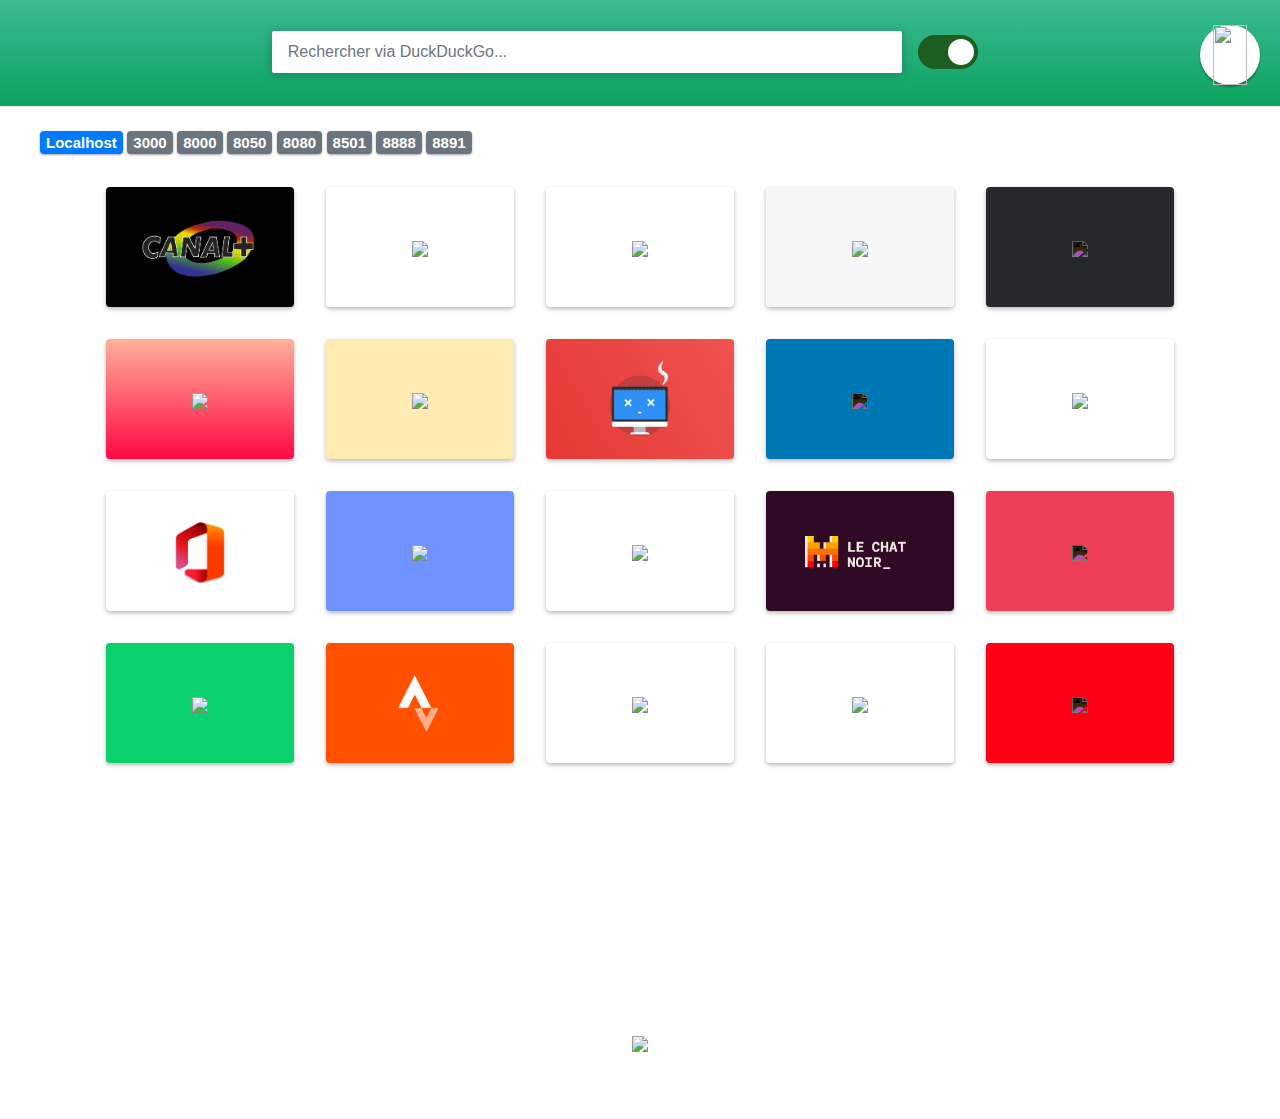
==== commit 6fb509bd: "FEAT: Add localhost 3000" ====
--- a/index.html
+++ b/index.html
@@ -53,6 +53,7 @@
       <div>
         <ul id="localhost-list">
           <li class='badge badge-primary'>Localhost</li>
+          <li class='localhost-link badge badge-secondary'>3000</li>
           <li class='localhost-link badge badge-secondary'>8000</li>
           <li class='localhost-link badge badge-secondary'>8050</li>
           <li class='localhost-link badge badge-secondary'>8080</li>
